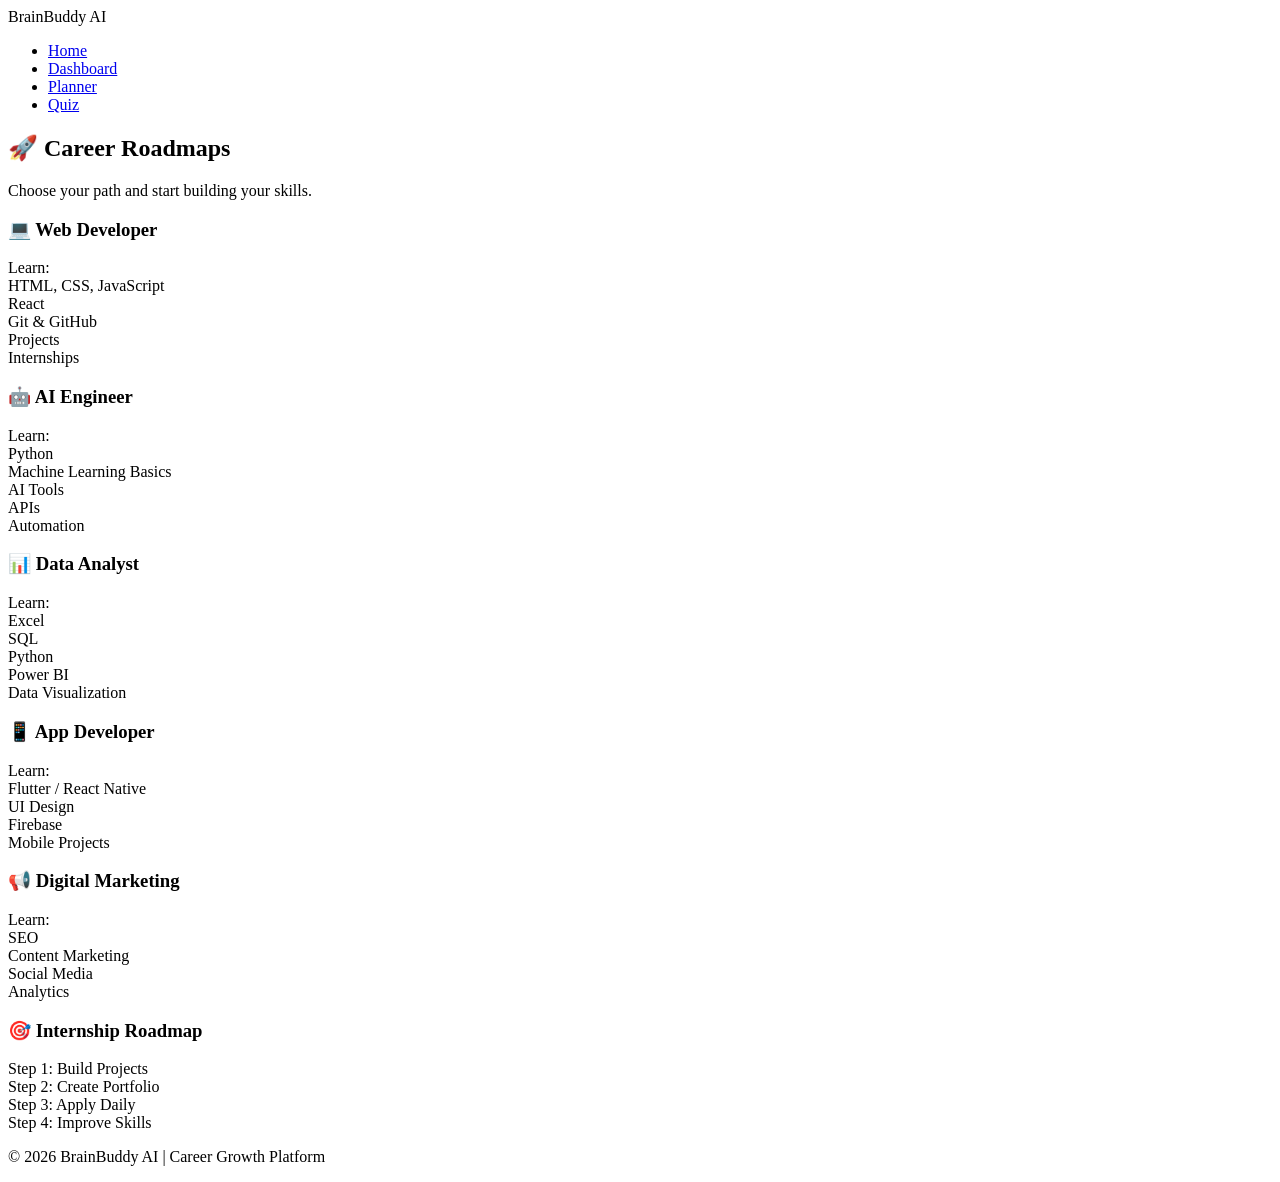
==== career.html @ 7fbf8c78 "Rename career.html.txt to career.html" ====
<!DOCTYPE html>
<html lang="en">

<head>

<meta charset="UTF-8">
<meta name="viewport" content="width=device-width, initial-scale=1.0">

<title>BrainBuddy AI Career Roadmap</title>

<link rel="stylesheet" href="css/style.css">

<link href="https://fonts.googleapis.com/css2?family=Poppins:wght@300;400;500;600;700&display=swap" rel="stylesheet">

</head>


<body>



<header>


<nav class="navbar">


<div class="logo">

BrainBuddy AI

</div>



<ul class="nav-links">


<li>
<a href="index.html">Home</a>
</li>


<li>
<a href="dashboard.html">Dashboard</a>
</li>


<li>
<a href="planner.html">Planner</a>
</li>


<li>
<a href="quiz.html">Quiz</a>
</li>


</ul>


</nav>


</header>





<section class="career">


<h1>
🚀 Career Roadmaps
</h1>


<p>
Choose your path and start building your skills.
</p>





<div class="feature-grid">





<div class="card">


<h3>💻 Web Developer</h3>


<p>

Learn:

<br>
HTML, CSS, JavaScript

<br>
React

<br>
Git & GitHub

<br>
Projects

<br>
Internships

</p>


</div>







<div class="card">


<h3>🤖 AI Engineer</h3>


<p>

Learn:

<br>
Python

<br>
Machine Learning Basics

<br>
AI Tools

<br>
APIs

<br>
Automation

</p>


</div>







<div class="card">


<h3>📊 Data Analyst</h3>


<p>

Learn:

<br>
Excel

<br>
SQL

<br>
Python

<br>
Power BI

<br>
Data Visualization

</p>


</div>







<div class="card">


<h3>📱 App Developer</h3>


<p>

Learn:

<br>
Flutter / React Native

<br>
UI Design

<br>
Firebase

<br>
Mobile Projects

</p>


</div>







<div class="card">


<h3>📢 Digital Marketing</h3>


<p>

Learn:

<br>
SEO

<br>
Content Marketing

<br>
Social Media

<br>
Analytics

</p>


</div>







<div class="card">


<h3>🎯 Internship Roadmap</h3>


<p>

Step 1:
Build Projects

<br>

Step 2:
Create Portfolio

<br>

Step 3:
Apply Daily

<br>

Step 4:
Improve Skills

</p>


</div>





</div>




</section>





<footer>


<p>
© 2026 BrainBuddy AI | Career Growth Platform
</p>


</footer>




<script src="js/script.js"></script>


</body>

</html>
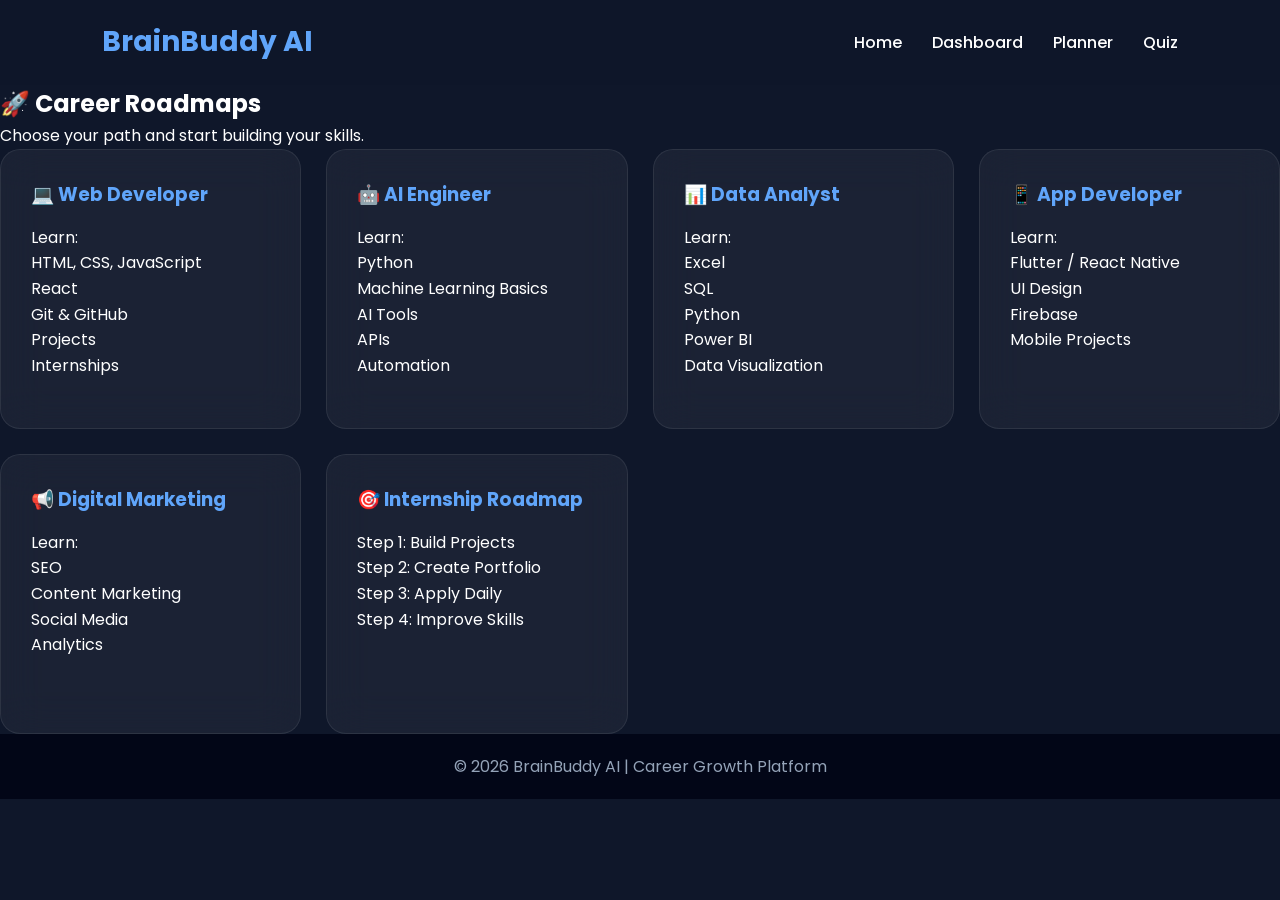
==== commit d59e2ada: "Update career.html" ====
--- a/career.html
+++ b/career.html
@@ -12,6 +12,14 @@
 
 <link href="https://fonts.googleapis.com/css2?family=Poppins:wght@300;400;500;600;700&display=swap" rel="stylesheet">
 
+  <!-- Google tag (gtag.js) -->  <script async src="https://www.googletagmanager.com/gtag/js?id=G-J5CV0GQFNV"></script>  <script>  
+  window.dataLayer = window.dataLayer || [];  
+  function gtag(){dataLayer.push(arguments);}  
+  gtag('js', new Date());  
+  
+  gtag('config', 'G-J5CV0GQFNV');  
+  </script>
+  
 </head>
 
 
--- a/css/style.css
+++ b/css/style.css
@@ -0,0 +1,728 @@
+/* =========================
+   BrainBuddy AI - Main CSS
+   ========================= */
+
+* {
+    margin: 0;
+    padding: 0;
+    box-sizing: border-box;
+}
+
+
+body {
+    font-family: 'Poppins', sans-serif;
+    background: #0f172a;
+    color: white;
+    line-height: 1.6;
+}
+
+
+/* Navbar */
+
+header {
+    width: 100%;
+}
+
+.navbar {
+
+    display: flex;
+    justify-content: space-between;
+    align-items: center;
+
+    padding: 20px 8%;
+
+    background: rgba(15,23,42,0.9);
+
+    position: sticky;
+    top:0;
+
+    z-index:1000;
+
+}
+
+
+.logo {
+
+    font-size: 28px;
+    font-weight:700;
+
+    color:#60a5fa;
+
+}
+
+
+
+.nav-links {
+
+    display:flex;
+    gap:30px;
+
+    list-style:none;
+
+}
+
+
+.nav-links a {
+
+    text-decoration:none;
+
+    color:white;
+
+    font-weight:500;
+
+    transition:.3s;
+
+}
+
+
+
+.nav-links a:hover {
+
+    color:#60a5fa;
+
+}
+
+
+
+/* Buttons */
+
+
+.btn-primary {
+   
+    margin-top: 20px !important;
+    display: inline-block;
+       
+    background:#4f46e5;
+
+    color:white;
+
+    padding:12px 25px;
+
+    border-radius:30px;
+
+    text-decoration:none;
+
+    font-weight:600;
+
+    transition:.3s;
+
+}
+
+
+
+.btn-primary:hover {
+
+    background:#6366f1;
+
+    transform:translateY(-3px);
+
+}
+
+
+
+.btn-secondary {
+
+
+    border:2px solid #4f46e5;
+
+    color:white;
+
+    padding:10px 22px;
+
+    border-radius:30px;
+
+    text-decoration:none;
+
+}
+
+
+
+/* Hero Section */
+
+
+.hero {
+
+    min-height:90vh;
+
+    display:flex;
+
+    align-items:center;
+
+    justify-content:center;
+
+    text-align:center;
+
+    padding:50px 8%;
+
+}
+
+
+.hero-content {
+
+    max-width:800px;
+
+}
+
+
+
+.hero h1 {
+
+    font-size:55px;
+
+    margin-bottom:20px;
+
+}
+
+
+
+.hero h1 span {
+
+    color:#60a5fa;
+
+}
+
+
+
+.hero p {
+
+    font-size:18px;
+
+    color:#cbd5e1;
+
+    margin-bottom:35px;
+
+}
+
+
+
+.hero-buttons {
+
+    display:flex;
+
+    justify-content:center;
+
+    gap:20px;
+
+}
+
+
+
+/* Features */
+
+
+.features {
+
+    padding:80px 8%;
+
+}
+
+
+
+.features h2,
+.about h2,
+.cta h2 {
+
+    text-align:center;
+
+    font-size:36px;
+
+    margin-bottom:40px;
+
+}
+
+
+
+.feature-grid {
+
+
+    display:grid;
+
+    grid-template-columns:repeat(auto-fit,minmax(250px,1fr));
+
+    gap:25px;
+
+
+}
+
+
+
+.card {
+
+
+    background:#1e293b;
+
+    padding:30px;
+    display: flex;
+    flex-direction: column;
+
+    border-radius:20px;
+
+
+    transition:.3s;
+
+}
+
+
+
+.card:hover{
+
+    transform:translateY(-10px);
+
+    background:#334155;
+
+    box-shadow:
+    0 0 25px rgba(96,165,250,.3),
+    0 0 50px rgba(96,165,250,.15);
+
+}
+
+
+}
+
+
+
+.card h3 {
+
+    color:#60a5fa;
+
+    margin-bottom:15px;
+
+}
+
+
+
+/* About */
+
+
+.about {
+
+    padding:80px 10%;
+
+    text-align:center;
+
+}
+
+
+
+.about p {
+
+    color:#cbd5e1;
+
+    max-width:800px;
+
+    margin:auto;
+
+}
+
+
+
+/* CTA */
+
+
+.cta {
+
+    padding:80px 10%;
+
+    text-align:center;
+
+    background:#111827;
+
+}
+
+
+
+.cta a {
+
+    display:inline-block;
+
+    margin-top:20px;
+
+}
+
+
+
+/* Footer */
+
+
+footer {
+
+    padding:20px;
+
+    text-align:center;
+
+    background:#020617;
+
+    color:#94a3b8;
+
+}
+
+
+
+/* Responsive */
+
+
+@media(max-width:768px){
+
+
+.navbar {
+
+    flex-direction:column;
+
+    gap:20px;
+
+}
+
+
+.nav-links {
+
+    flex-direction:column;
+
+    text-align:center;
+
+}
+
+
+.hero h1 {
+
+    font-size:38px;
+
+}
+
+
+
+.hero-buttons {
+
+    flex-direction:column;
+
+}
+
+
+
+}
+
+/* Quiz Options Fix */
+
+.quiz .btn-secondary {
+
+    background: #1e293b;
+    color: white;
+    border: 1px solid #60a5fa;
+
+    width: 100%;
+    padding: 12px;
+
+    border-radius: 10px;
+
+    cursor: pointer;
+
+    font-size: 16px;
+
+    transition: 0.3s;
+
+}
+
+
+.quiz .btn-secondary:hover {
+
+    background: #334155;
+
+    transform: translateY(-3px);
+
+}
+
+.quiz-option{
+
+    transition:0.3s;
+
+}
+
+.quiz-option:hover{
+
+    transform:translateY(-2px);
+
+}
+
+.feature-grid{
+    display:grid;
+    grid-template-columns:repeat(auto-fit,minmax(250px,1fr));
+    gap:25px;
+    align-items:stretch;
+}
+
+.card{
+    background:#1e293b;
+    padding:30px;
+    border-radius:20px;
+
+    display:flex;
+    flex-direction:column;
+
+    min-height:280px;
+}
+
+.card p{
+    flex-grow:1;
+}
+
+.card .btn-primary{
+    margin-top:auto !important;
+}
+
+.hero{
+min-height:100vh;
+display:flex;
+justify-content:center;
+align-items:center;
+text-align:center;
+padding:40px 8%;
+position:relative;
+overflow:hidden;
+}
+
+.hero-bg{
+position:absolute;
+width:500px;
+height:500px;
+background:#60a5fa;
+filter:blur(180px);
+opacity:.15;
+border-radius:50%;
+animation:floatGlow 8s infinite alternate;
+}
+
+@keyframes floatGlow{
+from{
+transform:translateY(-30px);
+}
+to{
+transform:translateY(50px);
+}
+}
+
+.hero-content{
+max-width:900px;
+z-index:2;
+}
+
+.badge{
+display:inline-block;
+padding:10px 20px;
+background:rgba(255,255,255,.08);
+backdrop-filter:blur(15px);
+border:1px solid rgba(255,255,255,.1);
+border-radius:50px;
+margin-bottom:25px;
+}
+
+.hero h1{
+font-size:5rem;
+font-weight:700;
+margin-bottom:15px;
+}
+
+.hero h1 span{
+color:#60a5fa;
+}
+
+.hero h2{
+font-size:2rem;
+color:#cbd5e1;
+margin-bottom:20px;
+}
+
+.hero p{
+max-width:700px;
+margin:auto;
+margin-bottom:35px;
+color:#94a3b8;
+}
+
+.hero-buttons{
+display:flex;
+justify-content:center;
+gap:20px;
+flex-wrap:wrap;
+margin-bottom:40px;
+}
+
+.hero-stats{
+display:grid;
+grid-template-columns:repeat(auto-fit,minmax(150px,1fr));
+gap:20px;
+margin-top:40px;
+}
+
+.stat-card{
+background:rgba(255,255,255,.05);
+backdrop-filter:blur(15px);
+padding:20px;
+border-radius:20px;
+border:1px solid rgba(255,255,255,.08);
+transition:.3s;
+}
+
+.stat-card:hover{
+transform:translateY(-8px);
+}
+
+.section-title{
+text-align:center;
+font-size:3rem;
+margin-bottom:15px;
+}
+
+.section-subtitle{
+text-align:center;
+max-width:700px;
+margin:auto;
+margin-bottom:50px;
+color:#94a3b8;
+}
+
+.features{
+padding:100px 8%;
+}
+
+.feature-grid{
+display:grid;
+grid-template-columns:repeat(auto-fit,minmax(280px,1fr));
+gap:25px;
+}
+
+.card{
+background:rgba(255,255,255,.05);
+backdrop-filter:blur(20px);
+border:1px solid rgba(255,255,255,.08);
+border-radius:20px;
+padding:30px;
+transition:.3s;
+}
+
+.card:hover{
+transform:translateY(-10px);
+box-shadow:0 0 25px rgba(96,165,250,.25);
+}
+
+.card h3{
+margin-bottom:15px;
+color:#60a5fa;
+}
+
+<section class="future-ai"><h2 class="section-title">
+🚀 Future AI Features
+</h2><p class="section-subtitle">
+BrainBuddy AI is evolving into a complete AI-powered learning platform.
+</p><div class="feature-grid"><div class="card">
+<h3>🤖 AI Tutor</h3>
+<p>
+Ask any programming or BCA-related question and get instant explanations.
+</p>
+</div><div class="card">
+<h3>📄 PDF Summarizer</h3>
+<p>
+Upload notes and get summaries, important questions and revision material.
+</p>
+</div><div class="card">
+<h3>🧠 AI Quiz Generator</h3>
+<p>
+Generate unlimited quizzes based on any topic and difficulty level.
+</p>
+</div><div class="card">
+<h3>💼 Internship Assistant</h3>
+<p>
+Get internship roadmaps, skill suggestions and career guidance.
+</p>
+</div></div></section><section class="about"><h2 class="section-title">
+About BrainBuddy AI
+</h2><p class="about-text">BrainBuddy AI is a student-focused platform designed to help learners
+stay productive, improve their skills, prepare for careers and manage
+their academic journey through smart tools and AI-powered assistance.
+
+Built by students, for students.
+
+</p></section>
+
+.testimonials{
+padding:100px 8%;
+}
+
+.stats-section{
+padding:80px 8%;
+display:grid;
+grid-template-columns:repeat(auto-fit,minmax(200px,1fr));
+gap:20px;
+}
+
+.stat-box{
+background:rgba(255,255,255,.05);
+backdrop-filter:blur(20px);
+padding:30px;
+border-radius:20px;
+text-align:center;
+border:1px solid rgba(255,255,255,.08);
+}
+
+.stat-box h2{
+font-size:2.5rem;
+color:#60a5fa;
+}
+
+.footer-links{
+margin:20px 0;
+display:flex;
+justify-content:center;
+gap:20px;
+flex-wrap:wrap;
+}
+
+.footer-links a{
+color:white;
+text-decoration:none;
+}
+
+.footer-links a:hover{
+color:#60a5fa;
+}
+
+.copyright{
+margin-top:20px;
+color:#94a3b8;
+}
+
+#particles{
+position:fixed;
+top:0;
+left:0;
+width:100%;
+height:100%;
+pointer-events:none;
+z-index:-1;
+overflow:hidden;
+}
+
+.particle{
+position:absolute;
+width:8px;
+height:8px;
+background:rgba(96,165,250,.5);
+border-radius:50%;
+animation:floatParticle linear infinite;
+}
+
+@keyframes floatParticle{
+
+0%{
+transform:translateY(100vh);
+opacity:0;
+}
+
+20%{
+opacity:1;
+}
+
+100%{
+transform:translateY(-100px);
+opacity:0;
+}
+
+}
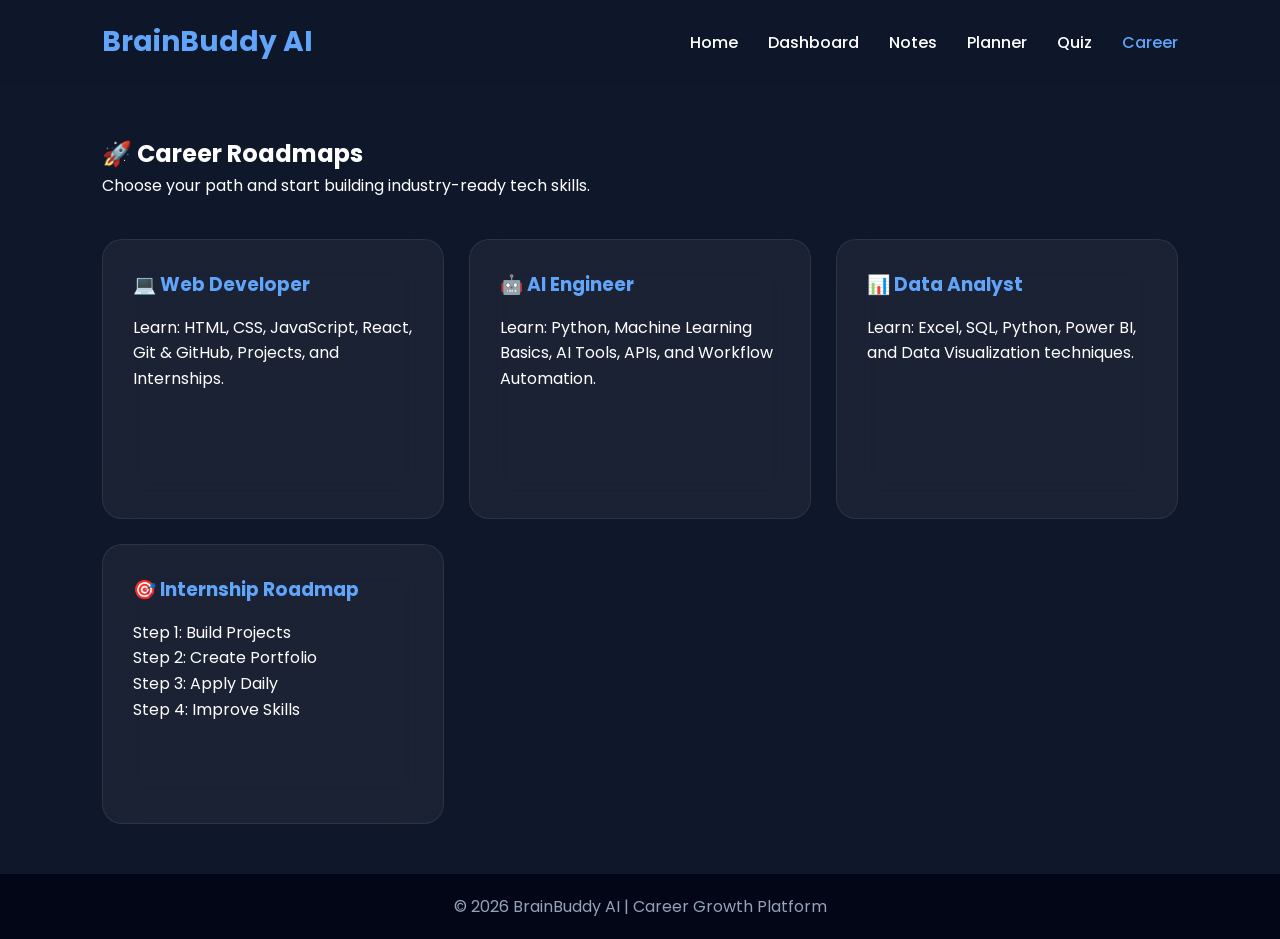
==== commit 64f80299: "Update career.html" ====
--- a/career.html
+++ b/career.html
@@ -1,339 +1,53 @@
 <!DOCTYPE html>
 <html lang="en">
+<head>
+    <meta charset="UTF-8">
+    <meta name="viewport" content="width=device-width, initial-scale=1.0">
+    <title>BrainBuddy AI Career Roadmap</title>
+    <link rel="stylesheet" href="css/style.css">
+    <link href="https://fonts.googleapis.com/css2?family=Poppins:wght@300;400;500;600;700&display=swap" rel="stylesheet">
+</head>
+<body>
+    <header>
+        <nav class="navbar">
+            <div class="logo">BrainBuddy AI</div>
+            <ul class="nav-links">
+                <li><a href="index.html">Home</a></li>
+                <li><a href="dashboard.html">Dashboard</a></li>
+                <li><a href="notes.html">Notes</a></li>
+                <li><a href="planner.html">Planner</a></li>
+                <li><a href="quiz.html">Quiz</a></li>
+                <li><a href="career.html" style="color:#60a5fa;">Career</a></li>
+            </ul>
+        </nav>
+    </header>
 
-<head>
+    <section class="career" style="padding: 50px 8%;">
+        <h1>🚀 Career Roadmaps</h1>
+        <p>Choose your path and start building industry-ready tech skills.</p>
 
-<meta charset="UTF-8">
-<meta name="viewport" content="width=device-width, initial-scale=1.0">
+        <div class="feature-grid" style="margin-top: 40px;">
+            <div class="card">
+                <h3>💻 Web Developer</h3>
+                <p>Learn: HTML, CSS, JavaScript, React, Git & GitHub, Projects, and Internships.</p>
+            </div>
+            <div class="card">
+                <h3>🤖 AI Engineer</h3>
+                <p>Learn: Python, Machine Learning Basics, AI Tools, APIs, and Workflow Automation.</p>
+            </div>
+            <div class="card">
+                <h3>📊 Data Analyst</h3>
+                <p>Learn: Excel, SQL, Python, Power BI, and Data Visualization techniques.</p>
+            </div>
+            <div class="card">
+                <h3>🎯 Internship Roadmap</h3>
+                <p>Step 1: Build Projects <br>Step 2: Create Portfolio <br>Step 3: Apply Daily <br>Step 4: Improve Skills</p>
+            </div>
+        </div>
+    </section>
 
-<title>BrainBuddy AI Career Roadmap</title>
-
-<link rel="stylesheet" href="css/style.css">
-
-<link href="https://fonts.googleapis.com/css2?family=Poppins:wght@300;400;500;600;700&display=swap" rel="stylesheet">
-
-  <!-- Google tag (gtag.js) -->  <script async src="https://www.googletagmanager.com/gtag/js?id=G-J5CV0GQFNV"></script>  <script>  
-  window.dataLayer = window.dataLayer || [];  
-  function gtag(){dataLayer.push(arguments);}  
-  gtag('js', new Date());  
-  
-  gtag('config', 'G-J5CV0GQFNV');  
-  </script>
-  
-</head>
-
-
-<body>
-
-
-
-<header>
-
-
-<nav class="navbar">
-
-
-<div class="logo">
-
-BrainBuddy AI
-
-</div>
-
-
-
-<ul class="nav-links">
-
-
-<li>
-<a href="index.html">Home</a>
-</li>
-
-
-<li>
-<a href="dashboard.html">Dashboard</a>
-</li>
-
-
-<li>
-<a href="planner.html">Planner</a>
-</li>
-
-
-<li>
-<a href="quiz.html">Quiz</a>
-</li>
-
-
-</ul>
-
-
-</nav>
-
-
-</header>
-
-
-
-
-
-<section class="career">
-
-
-<h1>
-🚀 Career Roadmaps
-</h1>
-
-
-<p>
-Choose your path and start building your skills.
-</p>
-
-
-
-
-
-<div class="feature-grid">
-
-
-
-
-
-<div class="card">
-
-
-<h3>💻 Web Developer</h3>
-
-
-<p>
-
-Learn:
-
-<br>
-HTML, CSS, JavaScript
-
-<br>
-React
-
-<br>
-Git & GitHub
-
-<br>
-Projects
-
-<br>
-Internships
-
-</p>
-
-
-</div>
-
-
-
-
-
-
-
-<div class="card">
-
-
-<h3>🤖 AI Engineer</h3>
-
-
-<p>
-
-Learn:
-
-<br>
-Python
-
-<br>
-Machine Learning Basics
-
-<br>
-AI Tools
-
-<br>
-APIs
-
-<br>
-Automation
-
-</p>
-
-
-</div>
-
-
-
-
-
-
-
-<div class="card">
-
-
-<h3>📊 Data Analyst</h3>
-
-
-<p>
-
-Learn:
-
-<br>
-Excel
-
-<br>
-SQL
-
-<br>
-Python
-
-<br>
-Power BI
-
-<br>
-Data Visualization
-
-</p>
-
-
-</div>
-
-
-
-
-
-
-
-<div class="card">
-
-
-<h3>📱 App Developer</h3>
-
-
-<p>
-
-Learn:
-
-<br>
-Flutter / React Native
-
-<br>
-UI Design
-
-<br>
-Firebase
-
-<br>
-Mobile Projects
-
-</p>
-
-
-</div>
-
-
-
-
-
-
-
-<div class="card">
-
-
-<h3>📢 Digital Marketing</h3>
-
-
-<p>
-
-Learn:
-
-<br>
-SEO
-
-<br>
-Content Marketing
-
-<br>
-Social Media
-
-<br>
-Analytics
-
-</p>
-
-
-</div>
-
-
-
-
-
-
-
-<div class="card">
-
-
-<h3>🎯 Internship Roadmap</h3>
-
-
-<p>
-
-Step 1:
-Build Projects
-
-<br>
-
-Step 2:
-Create Portfolio
-
-<br>
-
-Step 3:
-Apply Daily
-
-<br>
-
-Step 4:
-Improve Skills
-
-</p>
-
-
-</div>
-
-
-
-
-
-</div>
-
-
-
-
-</section>
-
-
-
-
-
-<footer>
-
-
-<p>
-© 2026 BrainBuddy AI | Career Growth Platform
-</p>
-
-
-</footer>
-
-
-
-
-<script src="js/script.js"></script>
-
-
+    <footer>
+        <p>© 2026 BrainBuddy AI | Career Growth Platform</p>
+    </footer>
 </body>
-
 </html>
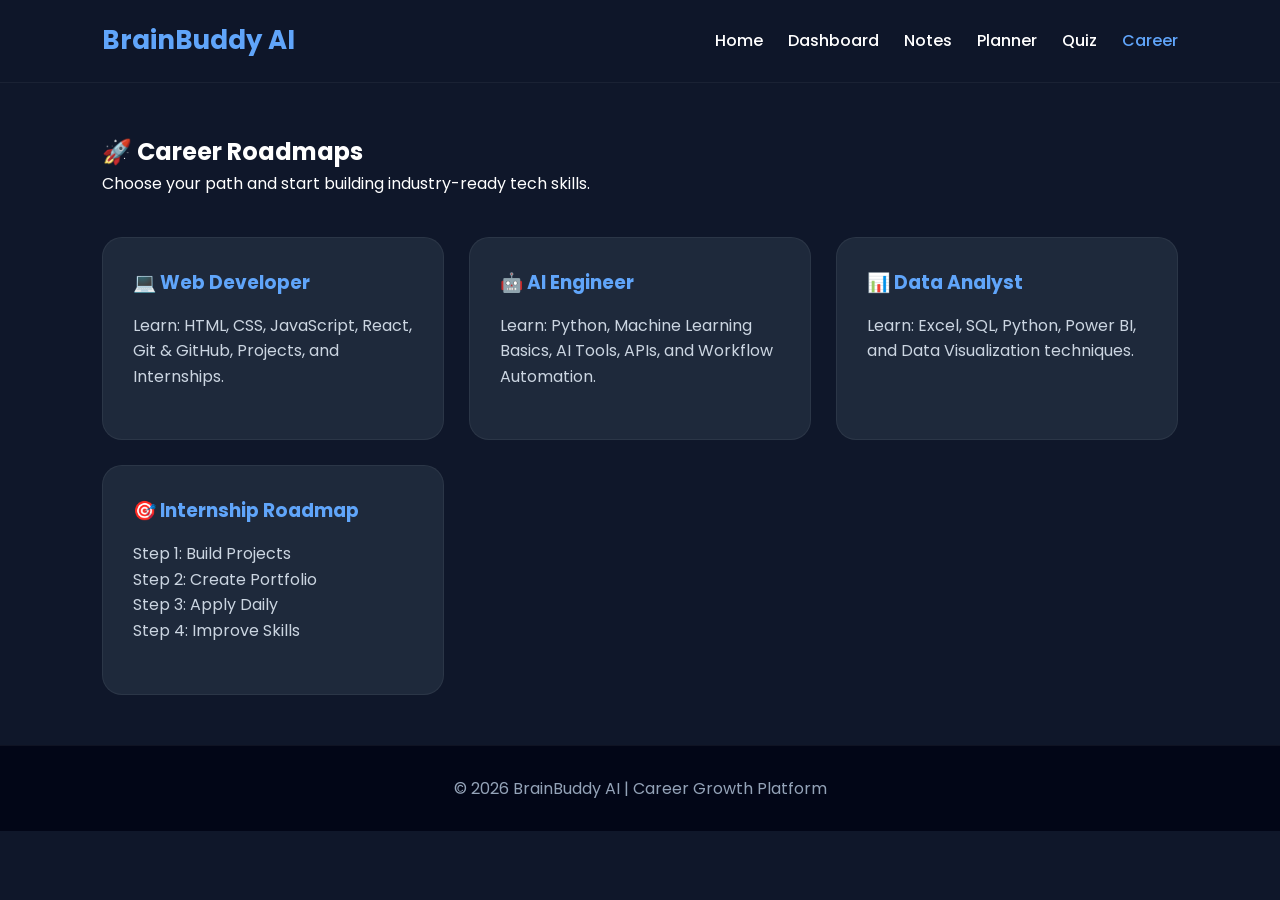
==== commit 70a374f5: "Update career.html" ====
--- a/career.html
+++ b/career.html
@@ -6,6 +6,14 @@
     <title>BrainBuddy AI Career Roadmap</title>
     <link rel="stylesheet" href="css/style.css">
     <link href="https://fonts.googleapis.com/css2?family=Poppins:wght@300;400;500;600;700&display=swap" rel="stylesheet">
+    <!-- Google tag (gtag.js) -->
+<script async src="https://www.googletagmanager.com/gtag/js?id=G-J5CV0GQFNV"></script>
+<script>
+  window.dataLayer = window.dataLayer || [];
+  function gtag(){dataLayer.push(arguments);}
+  gtag('js', new Date());
+  gtag('config', 'G-J5CV0GQFNV');
+</script>
 </head>
 <body>
     <header>
--- a/css/style.css
+++ b/css/style.css
@@ -1,14 +1,9 @@
-/* =========================
-   BrainBuddy AI - Main CSS
-   ========================= */
-
 * {
     margin: 0;
     padding: 0;
     box-sizing: border-box;
 }
 
-
 body {
     font-family: 'Poppins', sans-serif;
     background: #0f172a;
@@ -16,713 +11,259 @@
     line-height: 1.6;
 }
 
-
-/* Navbar */
-
 header {
     width: 100%;
 }
 
 .navbar {
-
     display: flex;
     justify-content: space-between;
     align-items: center;
-
     padding: 20px 8%;
-
-    background: rgba(15,23,42,0.9);
-
+    background: rgba(15,23,42,0.95);
+    backdrop-filter: blur(10px);
     position: sticky;
-    top:0;
-
-    z-index:1000;
-
-}
-
+    top: 0;
+    z-index: 1000;
+    border-bottom: 1px solid rgba(255,255,255,0.05);
+}
 
 .logo {
-
-    font-size: 28px;
-    font-weight:700;
-
-    color:#60a5fa;
-
-}
-
-
+    font-size: 26px;
+    font-weight: 700;
+    color: #60a5fa;
+}
 
 .nav-links {
-
-    display:flex;
-    gap:30px;
-
-    list-style:none;
-
-}
-
+    display: flex;
+    gap: 25px;
+    list-style: none;
+}
 
 .nav-links a {
-
-    text-decoration:none;
-
-    color:white;
-
-    font-weight:500;
-
-    transition:.3s;
-
-}
-
-
+    text-decoration: none;
+    color: white;
+    font-weight: 500;
+    transition: 0.3s;
+}
 
 .nav-links a:hover {
-
-    color:#60a5fa;
-
-}
-
-
-
-/* Buttons */
-
+    color: #60a5fa;
+}
 
 .btn-primary {
-   
-    margin-top: 20px !important;
     display: inline-block;
-       
-    background:#4f46e5;
-
-    color:white;
-
-    padding:12px 25px;
-
-    border-radius:30px;
-
-    text-decoration:none;
-
-    font-weight:600;
-
-    transition:.3s;
-
-}
-
-
+    background: #4f46e5;
+    color: white;
+    padding: 10px 22px;
+    border-radius: 30px;
+    text-decoration: none;
+    font-weight: 600;
+    transition: 0.3s;
+    border: none;
+    cursor: pointer;
+    text-align: center;
+}
 
 .btn-primary:hover {
-
-    background:#6366f1;
-
-    transform:translateY(-3px);
-
-}
-
-
+    background: #6366f1;
+    transform: translateY(-2px);
+}
 
 .btn-secondary {
-
-
-    border:2px solid #4f46e5;
-
-    color:white;
-
-    padding:10px 22px;
-
-    border-radius:30px;
-
-    text-decoration:none;
-
-}
-
-
-
-/* Hero Section */
-
+    border: 2px solid #4f46e5;
+    color: white;
+    padding: 10px 22px;
+    border-radius: 30px;
+    text-decoration: none;
+    font-weight: 600;
+    transition: 0.3s;
+    display: inline-block;
+}
+
+.btn-secondary:hover {
+    background: rgba(79, 70, 229, 0.2);
+}
 
 .hero {
-
-    min-height:90vh;
-
-    display:flex;
-
-    align-items:center;
-
-    justify-content:center;
-
-    text-align:center;
-
-    padding:50px 8%;
-
-}
-
+    min-height: 90vh;
+    display: flex;
+    align-items: center;
+    justify-content: center;
+    text-align: center;
+    padding: 50px 8%;
+    position: relative;
+    overflow: hidden;
+}
+
+.hero-bg {
+    position: absolute;
+    width: 400px;
+    height: 400px;
+    background: #60a5fa;
+    filter: blur(150px);
+    opacity: 0.15;
+    border-radius: 50%;
+}
 
 .hero-content {
-
-    max-width:800px;
-
-}
-
-
+    max-width: 850px;
+    z-index: 2;
+}
+
+.badge {
+    display: inline-block;
+    padding: 8px 18px;
+    background: rgba(255,255,255,0.08);
+    border: 1px solid rgba(255,255,255,0.1);
+    border-radius: 50px;
+    margin-bottom: 20px;
+    font-size: 14px;
+    color: #94a3b8;
+}
 
 .hero h1 {
-
-    font-size:55px;
-
-    margin-bottom:20px;
-
-}
-
-
+    font-size: 48px;
+    margin-bottom: 15px;
+}
 
 .hero h1 span {
-
-    color:#60a5fa;
-
-}
-
-
+    color: #60a5fa;
+}
+
+.hero h2 {
+    font-size: 22px;
+    color: #cbd5e1;
+    margin-bottom: 20px;
+}
 
 .hero p {
-
-    font-size:18px;
-
-    color:#cbd5e1;
-
-    margin-bottom:35px;
-
-}
-
-
+    font-size: 16px;
+    color: #94a3b8;
+    margin-bottom: 30px;
+}
 
 .hero-buttons {
-
-    display:flex;
-
-    justify-content:center;
-
-    gap:20px;
-
-}
-
-
-
-/* Features */
-
+    display: flex;
+    justify-content: center;
+    gap: 15px;
+    margin-bottom: 40px;
+    flex-wrap: wrap;
+}
+
+.hero-stats {
+    display: grid;
+    grid-template-columns: repeat(auto-fit, minmax(140px, 1fr));
+    gap: 15px;
+}
+
+.stat-card {
+    background: rgba(255,255,255,0.04);
+    border: 1px solid rgba(255,255,255,0.08);
+    padding: 15px;
+    border-radius: 15px;
+}
 
 .features {
-
-    padding:80px 8%;
-
-}
-
-
-
-.features h2,
-.about h2,
-.cta h2 {
-
-    text-align:center;
-
-    font-size:36px;
-
-    margin-bottom:40px;
-
-}
-
-
+    padding: 80px 8%;
+}
+
+.section-title {
+    text-align: center;
+    font-size: 34px;
+    margin-bottom: 10px;
+}
+
+.section-subtitle {
+    text-align: center;
+    color: #94a3b8;
+    margin-bottom: 50px;
+}
 
 .feature-grid {
-
-
-    display:grid;
-
-    grid-template-columns:repeat(auto-fit,minmax(250px,1fr));
-
-    gap:25px;
-
-
-}
-
-
+    display: grid;
+    grid-template-columns: repeat(auto-fit, minmax(260px, 1fr));
+    gap: 25px;
+}
 
 .card {
-
-
-    background:#1e293b;
-
-    padding:30px;
+    background: #1e293b;
+    border: 1px solid rgba(255,255,255,0.06);
+    padding: 30px;
+    border-radius: 20px;
     display: flex;
     flex-direction: column;
-
-    border-radius:20px;
-
-
-    transition:.3s;
-
-}
-
-
-
-.card:hover{
-
-    transform:translateY(-10px);
-
-    background:#334155;
-
-    box-shadow:
-    0 0 25px rgba(96,165,250,.3),
-    0 0 50px rgba(96,165,250,.15);
-
-}
-
-
-}
-
-
+    transition: 0.3s;
+}
+
+.card:hover {
+    transform: translateY(-8px);
+    background: #26334d;
+    box-shadow: 0 0 25px rgba(96,165,250,0.2);
+}
 
 .card h3 {
-
-    color:#60a5fa;
-
-    margin-bottom:15px;
-
-}
-
-
-
-/* About */
-
-
-.about {
-
-    padding:80px 10%;
-
-    text-align:center;
-
-}
-
-
-
-.about p {
-
-    color:#cbd5e1;
-
-    max-width:800px;
-
-    margin:auto;
-
-}
-
-
-
-/* CTA */
-
-
-.cta {
-
-    padding:80px 10%;
-
-    text-align:center;
-
-    background:#111827;
-
-}
-
-
-
-.cta a {
-
-    display:inline-block;
-
-    margin-top:20px;
-
-}
-
-
-
-/* Footer */
-
+    color: #60a5fa;
+    margin-bottom: 15px;
+}
+
+.card p {
+    color: #cbd5e1;
+    margin-bottom: 20px;
+    flex-grow: 1;
+}
 
 footer {
-
-    padding:20px;
-
-    text-align:center;
-
-    background:#020617;
-
-    color:#94a3b8;
-
-}
-
-
-
-/* Responsive */
-
-
-@media(max-width:768px){
-
-
-.navbar {
-
-    flex-direction:column;
-
-    gap:20px;
-
-}
-
-
-.nav-links {
-
-    flex-direction:column;
-
-    text-align:center;
-
-}
-
-
-.hero h1 {
-
-    font-size:38px;
-
-}
-
-
-
-.hero-buttons {
-
-    flex-direction:column;
-
-}
-
-
-
-}
-
-/* Quiz Options Fix */
-
-.quiz .btn-secondary {
-
-    background: #1e293b;
-    color: white;
-    border: 1px solid #60a5fa;
-
+    padding: 30px 8%;
+    text-align: center;
+    background: #020617;
+    color: #94a3b8;
+    border-top: 1px solid rgba(255,255,255,0.05);
+}
+
+.footer-links {
+    margin: 15px 0;
+    display: flex;
+    justify-content: center;
+    gap: 20px;
+    flex-wrap: wrap;
+}
+
+.footer-links a {
+    color: #cbd5e1;
+    text-decoration: none;
+}
+
+.footer-links a:hover {
+    color: #60a5fa;
+}
+
+.copyright {
+    margin-top: 15px;
+    font-size: 14px;
+}
+
+#particles {
+    position: fixed;
+    top: 0;
+    left: 0;
     width: 100%;
-    padding: 12px;
-
-    border-radius: 10px;
-
-    cursor: pointer;
-
-    font-size: 16px;
-
-    transition: 0.3s;
-
-}
-
-
-.quiz .btn-secondary:hover {
-
-    background: #334155;
-
-    transform: translateY(-3px);
-
-}
-
-.quiz-option{
-
-    transition:0.3s;
-
-}
-
-.quiz-option:hover{
-
-    transform:translateY(-2px);
-
-}
-
-.feature-grid{
-    display:grid;
-    grid-template-columns:repeat(auto-fit,minmax(250px,1fr));
-    gap:25px;
-    align-items:stretch;
-}
-
-.card{
-    background:#1e293b;
-    padding:30px;
-    border-radius:20px;
-
-    display:flex;
-    flex-direction:column;
-
-    min-height:280px;
-}
-
-.card p{
-    flex-grow:1;
-}
-
-.card .btn-primary{
-    margin-top:auto !important;
-}
-
-.hero{
-min-height:100vh;
-display:flex;
-justify-content:center;
-align-items:center;
-text-align:center;
-padding:40px 8%;
-position:relative;
-overflow:hidden;
-}
-
-.hero-bg{
-position:absolute;
-width:500px;
-height:500px;
-background:#60a5fa;
-filter:blur(180px);
-opacity:.15;
-border-radius:50%;
-animation:floatGlow 8s infinite alternate;
-}
-
-@keyframes floatGlow{
-from{
-transform:translateY(-30px);
-}
-to{
-transform:translateY(50px);
-}
-}
-
-.hero-content{
-max-width:900px;
-z-index:2;
-}
-
-.badge{
-display:inline-block;
-padding:10px 20px;
-background:rgba(255,255,255,.08);
-backdrop-filter:blur(15px);
-border:1px solid rgba(255,255,255,.1);
-border-radius:50px;
-margin-bottom:25px;
-}
-
-.hero h1{
-font-size:5rem;
-font-weight:700;
-margin-bottom:15px;
-}
-
-.hero h1 span{
-color:#60a5fa;
-}
-
-.hero h2{
-font-size:2rem;
-color:#cbd5e1;
-margin-bottom:20px;
-}
-
-.hero p{
-max-width:700px;
-margin:auto;
-margin-bottom:35px;
-color:#94a3b8;
-}
-
-.hero-buttons{
-display:flex;
-justify-content:center;
-gap:20px;
-flex-wrap:wrap;
-margin-bottom:40px;
-}
-
-.hero-stats{
-display:grid;
-grid-template-columns:repeat(auto-fit,minmax(150px,1fr));
-gap:20px;
-margin-top:40px;
-}
-
-.stat-card{
-background:rgba(255,255,255,.05);
-backdrop-filter:blur(15px);
-padding:20px;
-border-radius:20px;
-border:1px solid rgba(255,255,255,.08);
-transition:.3s;
-}
-
-.stat-card:hover{
-transform:translateY(-8px);
-}
-
-.section-title{
-text-align:center;
-font-size:3rem;
-margin-bottom:15px;
-}
-
-.section-subtitle{
-text-align:center;
-max-width:700px;
-margin:auto;
-margin-bottom:50px;
-color:#94a3b8;
-}
-
-.features{
-padding:100px 8%;
-}
-
-.feature-grid{
-display:grid;
-grid-template-columns:repeat(auto-fit,minmax(280px,1fr));
-gap:25px;
-}
-
-.card{
-background:rgba(255,255,255,.05);
-backdrop-filter:blur(20px);
-border:1px solid rgba(255,255,255,.08);
-border-radius:20px;
-padding:30px;
-transition:.3s;
-}
-
-.card:hover{
-transform:translateY(-10px);
-box-shadow:0 0 25px rgba(96,165,250,.25);
-}
-
-.card h3{
-margin-bottom:15px;
-color:#60a5fa;
-}
-
-<section class="future-ai"><h2 class="section-title">
-🚀 Future AI Features
-</h2><p class="section-subtitle">
-BrainBuddy AI is evolving into a complete AI-powered learning platform.
-</p><div class="feature-grid"><div class="card">
-<h3>🤖 AI Tutor</h3>
-<p>
-Ask any programming or BCA-related question and get instant explanations.
-</p>
-</div><div class="card">
-<h3>📄 PDF Summarizer</h3>
-<p>
-Upload notes and get summaries, important questions and revision material.
-</p>
-</div><div class="card">
-<h3>🧠 AI Quiz Generator</h3>
-<p>
-Generate unlimited quizzes based on any topic and difficulty level.
-</p>
-</div><div class="card">
-<h3>💼 Internship Assistant</h3>
-<p>
-Get internship roadmaps, skill suggestions and career guidance.
-</p>
-</div></div></section><section class="about"><h2 class="section-title">
-About BrainBuddy AI
-</h2><p class="about-text">BrainBuddy AI is a student-focused platform designed to help learners
-stay productive, improve their skills, prepare for careers and manage
-their academic journey through smart tools and AI-powered assistance.
-
-Built by students, for students.
-
-</p></section>
-
-.testimonials{
-padding:100px 8%;
-}
-
-.stats-section{
-padding:80px 8%;
-display:grid;
-grid-template-columns:repeat(auto-fit,minmax(200px,1fr));
-gap:20px;
-}
-
-.stat-box{
-background:rgba(255,255,255,.05);
-backdrop-filter:blur(20px);
-padding:30px;
-border-radius:20px;
-text-align:center;
-border:1px solid rgba(255,255,255,.08);
-}
-
-.stat-box h2{
-font-size:2.5rem;
-color:#60a5fa;
-}
-
-.footer-links{
-margin:20px 0;
-display:flex;
-justify-content:center;
-gap:20px;
-flex-wrap:wrap;
-}
-
-.footer-links a{
-color:white;
-text-decoration:none;
-}
-
-.footer-links a:hover{
-color:#60a5fa;
-}
-
-.copyright{
-margin-top:20px;
-color:#94a3b8;
-}
-
-#particles{
-position:fixed;
-top:0;
-left:0;
-width:100%;
-height:100%;
-pointer-events:none;
-z-index:-1;
-overflow:hidden;
-}
-
-.particle{
-position:absolute;
-width:8px;
-height:8px;
-background:rgba(96,165,250,.5);
-border-radius:50%;
-animation:floatParticle linear infinite;
-}
-
-@keyframes floatParticle{
-
-0%{
-transform:translateY(100vh);
-opacity:0;
-}
-
-20%{
-opacity:1;
-}
-
-100%{
-transform:translateY(-100px);
-opacity:0;
-}
-
-}
+    height: 100%;
+    pointer-events: none;
+    z-index: -1;
+}
+
+@media(max-width: 768px) {
+    .navbar {
+        flex-direction: column;
+        gap: 15px;
+    }
+    .nav-links {
+        flex-wrap: wrap;
+        justify-content: center;
+        gap: 15px;
+    }
+    .hero h1 {
+        font-size: 36px;
+    }
+}
